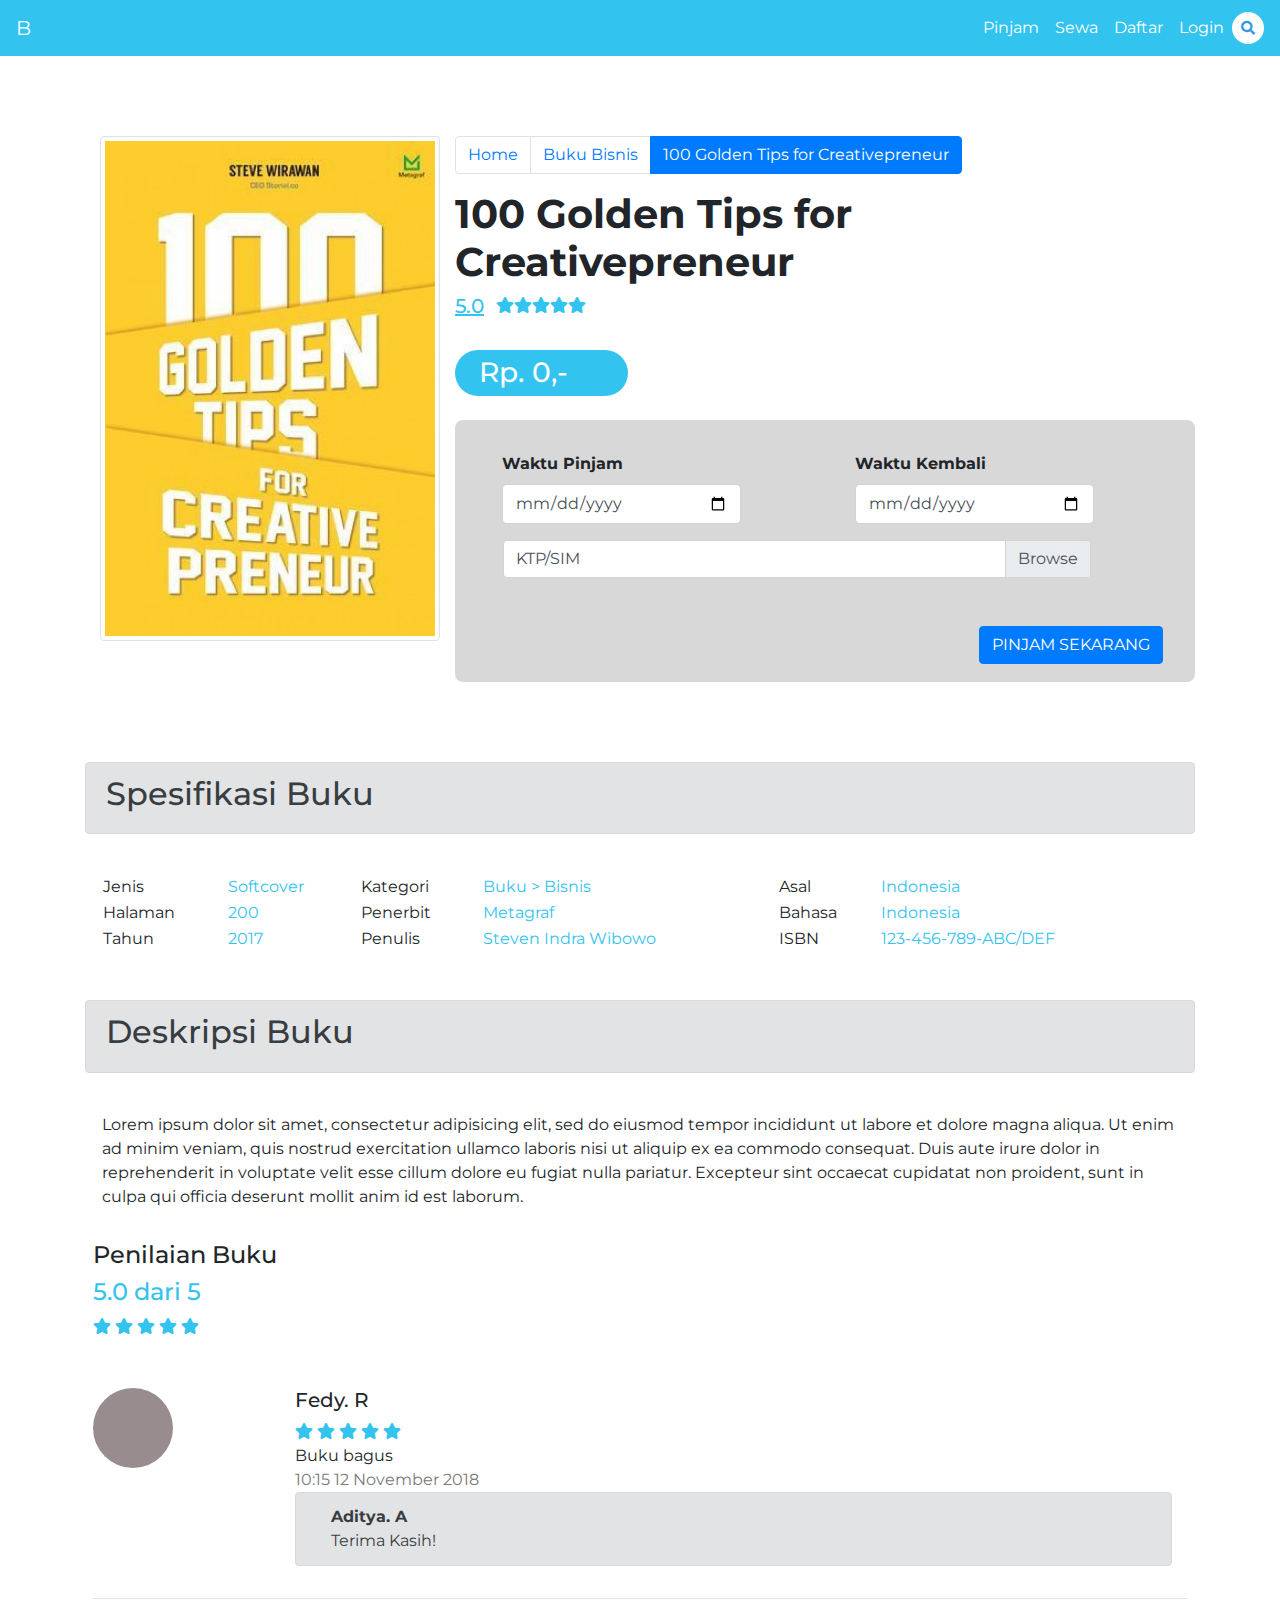
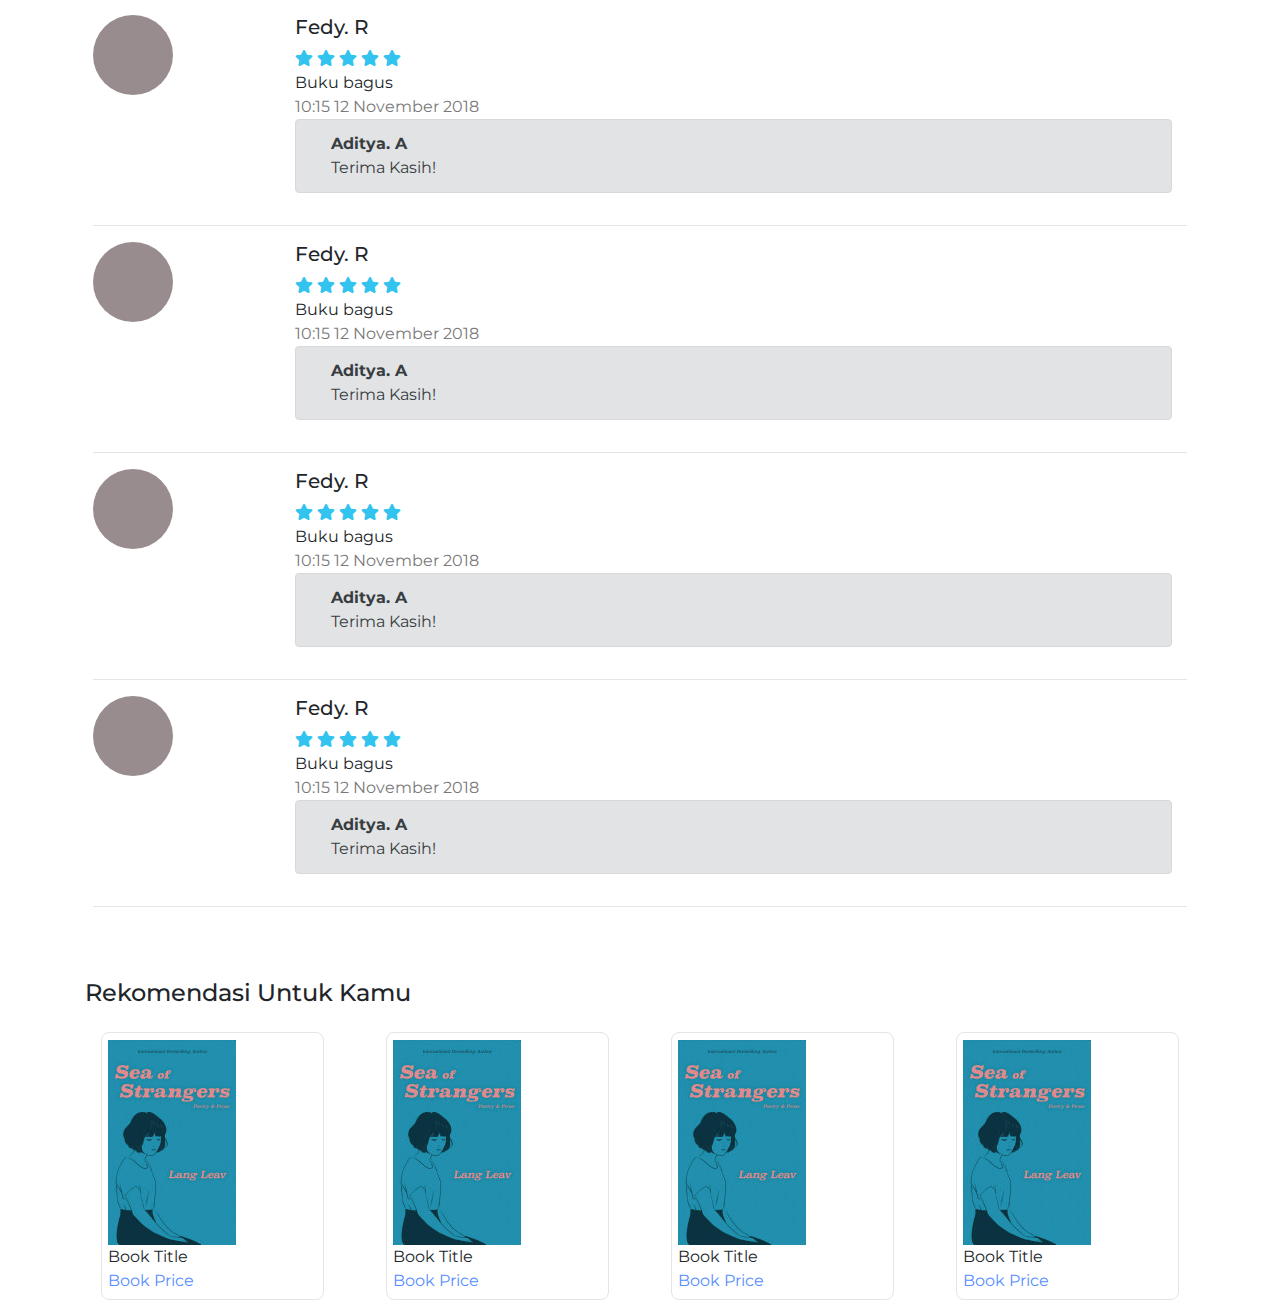
==== details.html @ 66343e20 "scroll reveal & detail page added" ====
<!DOCTYPE html>
<html>
<head>
	<title>Booko!</title>
	<link href="https://fonts.googleapis.com/css?family=Montserrat" rel="stylesheet">
	<link rel="stylesheet" type="text/css" href="assets/plugins/bootstrap/css/bootstrap.min.css">
	<link rel="stylesheet" type="text/css" href="assets/plugins/fontawesome/css/all.css">
	<link rel="stylesheet" type="text/css" href="assets/css/details.css">
</head>
<body>
	<nav class="navbar navbar-expand-lg navbar-light">
	  <a class="navbar-brand text-white" href="#">B</a>
	  <button class="navbar-toggler" type="button" data-toggle="collapse" data-target="#navbarSupportedContent" aria-controls="navbarSupportedContent" aria-expanded="false" aria-label="Toggle navigation">
	    <span class="navbar-toggler-icon"></span>
	  </button>

	  <div class="collapse navbar-collapse" id="navbarSupportedContent">
	    <ul class="navbar-nav ml-auto">
	      <li class="nav-item active">
	        <a class="nav-link text-white" href="#">Pinjam <span class="sr-only">(current)</span></a>
	      </li>
	      <li class="nav-item">
	        <a class="nav-link text-white" href="#">Sewa</a>
	      </li>
	      <li class="nav-item">
	        <a class="nav-link text-white" href="#">Daftar</a>
	      </li>
	      <li class="nav-item">
	        <a class="nav-link text-white" href="#">Login</a>
	      </li>
	    </ul>
	    <form action="" class="search-form my-2 my-lg-0">
	        <div class="form-group has-feedback">
	    		<label for="search" class="sr-only">Search</label>
	    		<input type="text" class="form-control" name="search" id="search" placeholder="Cari Buku">
	      		<span class="fas fa-search form-control-feedback"></span>
	    	</div>
	    </form>
	  </div>
	</nav>
	<div class="container">
		<div class="row top-product">
			<div class="col-xs-4 col-sm-4 col-md-4 col-lg-4">
				<img src="assets/img/detail.jpg" class="img-thumbnail" alt="">
			</div>
			<div class="col-xs-8 col-sm-8 col-md-8 col-lg-8">
				<div class="row">
					<ul class="pagination justify-content-center">
				    	<li class="page-item"><a class="page-link" href="#">Home</a></li>
				    	<li class="page-item"><a class="page-link" href="#">Buku Bisnis</a></li>
				    	<li class="page-item active">
						  <a class="page-link" href="#">100 Golden Tips for Creativepreneur <span class="sr-only"></span></a>
						</li>
				  	</ul>
				</div>
				<div class="row">
					<h1><b>100 Golden Tips for Creativepreneur</b></h1>
				</div>
				<div class="row rates">
					<span><h5><u>5.0</u></h5></span>
					&nbsp;&nbsp;&nbsp;
					<span class="fas fa-star"></span>
					<span class="fas fa-star"></span>
					<span class="fas fa-star"></span>
					<span class="fas fa-star"></span>
					<span class="fas fa-star"></span>
				</div>
				<br>
				<div class="row">
					<span class="badge badge-price"><h3>Rp. 0,-</h3></span>
				</div>
				<br>
				<div class="row">
					<div class="panel panel-detail">
						<div class="panel-body">
							<div class="row">
								<div class="col-xs-6 col-sm-6 col-md-6 col-lg-6">
									<div class="form-group">
										<div class="form-group">
											<label for="input" class="col-sm-12 control-label"><b>Waktu Pinjam</b></label>
											<div class="col-sm-10">
												<input type="date" name="" id="input" class="form-control" value="" required="required" title="">
											</div>
										</div>
									</div>
								</div>
								<div class="col-xs-6 col-sm-6 col-md-6 col-lg-6">
									<div class="form-group">
										<label for="input" class="col-sm-12 control-label"><b>Waktu Kembali</b></label>
										<div class="col-sm-10">
											<input type="date" name="" id="input" class="form-control" value="" required="required" title="">
										</div>
									</div>
								</div>
							</div>
							<div class="row">
								<div class="col-xs-12 col-sm-12 col-md-12 col-lg-12">
									<div class="form-group credentials">
										<div class="custom-file col-sm-12">
										  <input type="file" class="custom-file-input form-control" id="customFile">
										  <label class="custom-file-label form-label" for="customFile">KTP/SIM</label>
										</div>
									</div>
								</div>
							</div>
							<br><br>
							<div class="row">
								<div class="col-xs-12 col-sm-12 col-md-12 col-lg-12">
									<div class="footer-product-detail">
										<button type="button" class="btn btn-primary">PINJAM SEKARANG</button>
									</div>
								</div>
							</div>
						</div>
					</div>
				</div>
			</div>
		</div>
	</div>
	<div class="container">
		<div class="panel panel-mid">
			<div class="panel-body">
				<div class="alert alert-secondary">
					<strong><h2>Spesifikasi Buku</h2></strong>
				</div>
				<br>
				<div class="row">
					<div class="col-xs-12 col-sm-12 col-md-12 col-lg-12 spec-wrapper">
						<table class="table-specs">
							<tbody>
								<tr>
									<td>Jenis</td>
									<td class="content-cell">Softcover</td>
									<td>Kategori</td>
									<td class="content-cell">Buku > Bisnis</td>
									<td>Asal</td>
									<td class="content-cell">Indonesia</td>
								</tr>
								<tr>
									<td>Halaman</td>
									<td class="content-cell">200</td>
									<td>Penerbit</td>
									<td class="content-cell">Metagraf</td>
									<td>Bahasa</td>
									<td class="content-cell">Indonesia</td>
								</tr>
								<tr>
									<td>Tahun</td>
									<td class="content-cell">2017</td>
									<td>Penulis</td>
									<td class="content-cell">Steven Indra Wibowo</td>
									<td>ISBN</td>
									<td class="content-cell">123-456-789-ABC/DEF</td>
								</tr>
							</tbody>
						</table>
					</div>
				</div>
				<br><br>
				<div class="alert alert-secondary">
					<strong><h2>Deskripsi Buku</h2></strong>
				</div>
				<br>
				<div class="row">
					<div class="col-xs-12 col-sm-12 col-md-12 col-lg-12 spec-wrapper">
						Lorem ipsum dolor sit amet, consectetur adipisicing elit, sed do eiusmod
						tempor incididunt ut labore et dolore magna aliqua. Ut enim ad minim veniam,
						quis nostrud exercitation ullamco laboris nisi ut aliquip ex ea commodo
						consequat. Duis aute irure dolor in reprehenderit in voluptate velit esse
						cillum dolore eu fugiat nulla pariatur. Excepteur sint occaecat cupidatat non
						proident, sunt in culpa qui officia deserunt mollit anim id est laborum.
					</div>
				</div>
			</div>
		</div>
	</div>
	<br>
	<div class="container">
		<div class="panel panel-bot">
			<div class="panel-body">
				<div class="row">
					<div class="col-xs-12 col-sm-12 col-md-12 col-lg-12">
						<h4>Penilaian Buku</h4>
					</div>
					<div class="col-xs-12 col-sm-12 col-md-12 col-lg-12 rates">
						<h4>5.0 dari 5</h4>
						<span class="fas fa-star"></span>
						<span class="fas fa-star"></span>
						<span class="fas fa-star"></span>
						<span class="fas fa-star"></span>
						<span class="fas fa-star"></span>
					</div>
					<div class="col-xs-12 col-sm-12 col-md-12 col-lg-12">

					</div>
				</div>
				<br><br>
				<div class="row">
					<div class="col-xs-2 col-sm-2 col-md-2 col-lg-2">
						<svg height="100" width="100">
						  <circle cx="40" cy="40" r="40" fill="#988C8E" />
						</svg>
					</div>
					<div class="col-xs-10 col-sm-10 col-md-10 col-lg-10">
						<div class="col-xs-12 col-sm-12 col-md-12 col-lg-12">
							<h5>Fedy. R</h5>
						</div>
						<div class="col-xs-12 col-sm-12 col-md-12 col-lg-12 rates">
							<span class="fas fa-star"></span>
							<span class="fas fa-star"></span>
							<span class="fas fa-star"></span>
							<span class="fas fa-star"></span>
							<span class="fas fa-star"></span>
						</div>
						<div class="col-xs-12 col-sm-12 col-md-12 col-lg-12">
							<span>Buku bagus</span>
						</div>
						<div class="col-xs-12 col-sm-12 col-md-12 col-lg-12">
							<span class="color-grey">10:15 12 November 2018</span>
						</div>
						<div class="col-xs-12 col-sm-12 col-md-12 col-lg-12">
							<div class="alert alert-secondary">
								<div class="col-xs-12 col-sm-12 col-md-12 col-lg-12">
									<strong>Aditya. A</strong>
								</div>
								<div class="col-xs-12 col-sm-12 col-md-12 col-lg-12">
									Terima Kasih!
								</div>
							</div>
						</div>
					</div>
				</div>
				<hr>
				<div class="row">
					<div class="col-xs-2 col-sm-2 col-md-2 col-lg-2">
						<svg height="100" width="100">
						  <circle cx="40" cy="40" r="40" fill="#988C8E" />
						</svg>
					</div>
					<div class="col-xs-10 col-sm-10 col-md-10 col-lg-10">
						<div class="col-xs-12 col-sm-12 col-md-12 col-lg-12">
							<h5>Fedy. R</h5>
						</div>
						<div class="col-xs-12 col-sm-12 col-md-12 col-lg-12 rates">
							<span class="fas fa-star"></span>
							<span class="fas fa-star"></span>
							<span class="fas fa-star"></span>
							<span class="fas fa-star"></span>
							<span class="fas fa-star"></span>
						</div>
						<div class="col-xs-12 col-sm-12 col-md-12 col-lg-12">
							<span>Buku bagus</span>
						</div>
						<div class="col-xs-12 col-sm-12 col-md-12 col-lg-12">
							<span class="color-grey">10:15 12 November 2018</span>
						</div>
						<div class="col-xs-12 col-sm-12 col-md-12 col-lg-12">
							<div class="alert alert-secondary">
								<div class="col-xs-12 col-sm-12 col-md-12 col-lg-12">
									<strong>Aditya. A</strong>
								</div>
								<div class="col-xs-12 col-sm-12 col-md-12 col-lg-12">
									Terima Kasih!
								</div>
							</div>
						</div>
					</div>
				</div>
				<hr>
				<div class="row">
					<div class="col-xs-2 col-sm-2 col-md-2 col-lg-2">
						<svg height="100" width="100">
						  <circle cx="40" cy="40" r="40" fill="#988C8E" />
						</svg>
					</div>
					<div class="col-xs-10 col-sm-10 col-md-10 col-lg-10">
						<div class="col-xs-12 col-sm-12 col-md-12 col-lg-12">
							<h5>Fedy. R</h5>
						</div>
						<div class="col-xs-12 col-sm-12 col-md-12 col-lg-12 rates">
							<span class="fas fa-star"></span>
							<span class="fas fa-star"></span>
							<span class="fas fa-star"></span>
							<span class="fas fa-star"></span>
							<span class="fas fa-star"></span>
						</div>
						<div class="col-xs-12 col-sm-12 col-md-12 col-lg-12">
							<span>Buku bagus</span>
						</div>
						<div class="col-xs-12 col-sm-12 col-md-12 col-lg-12">
							<span class="color-grey">10:15 12 November 2018</span>
						</div>
						<div class="col-xs-12 col-sm-12 col-md-12 col-lg-12">
							<div class="alert alert-secondary">
								<div class="col-xs-12 col-sm-12 col-md-12 col-lg-12">
									<strong>Aditya. A</strong>
								</div>
								<div class="col-xs-12 col-sm-12 col-md-12 col-lg-12">
									Terima Kasih!
								</div>
							</div>
						</div>
					</div>
				</div>
				<hr>
				<div class="row">
					<div class="col-xs-2 col-sm-2 col-md-2 col-lg-2">
						<svg height="100" width="100">
						  <circle cx="40" cy="40" r="40" fill="#988C8E" />
						</svg>
					</div>
					<div class="col-xs-10 col-sm-10 col-md-10 col-lg-10">
						<div class="col-xs-12 col-sm-12 col-md-12 col-lg-12">
							<h5>Fedy. R</h5>
						</div>
						<div class="col-xs-12 col-sm-12 col-md-12 col-lg-12 rates">
							<span class="fas fa-star"></span>
							<span class="fas fa-star"></span>
							<span class="fas fa-star"></span>
							<span class="fas fa-star"></span>
							<span class="fas fa-star"></span>
						</div>
						<div class="col-xs-12 col-sm-12 col-md-12 col-lg-12">
							<span>Buku bagus</span>
						</div>
						<div class="col-xs-12 col-sm-12 col-md-12 col-lg-12">
							<span class="color-grey">10:15 12 November 2018</span>
						</div>
						<div class="col-xs-12 col-sm-12 col-md-12 col-lg-12">
							<div class="alert alert-secondary">
								<div class="col-xs-12 col-sm-12 col-md-12 col-lg-12">
									<strong>Aditya. A</strong>
								</div>
								<div class="col-xs-12 col-sm-12 col-md-12 col-lg-12">
									Terima Kasih!
								</div>
							</div>
						</div>
					</div>
				</div>
				<hr>
				<div class="row">
					<div class="col-xs-2 col-sm-2 col-md-2 col-lg-2">
						<svg height="100" width="100">
						  <circle cx="40" cy="40" r="40" fill="#988C8E" />
						</svg>
					</div>
					<div class="col-xs-10 col-sm-10 col-md-10 col-lg-10">
						<div class="col-xs-12 col-sm-12 col-md-12 col-lg-12">
							<h5>Fedy. R</h5>
						</div>
						<div class="col-xs-12 col-sm-12 col-md-12 col-lg-12 rates">
							<span class="fas fa-star"></span>
							<span class="fas fa-star"></span>
							<span class="fas fa-star"></span>
							<span class="fas fa-star"></span>
							<span class="fas fa-star"></span>
						</div>
						<div class="col-xs-12 col-sm-12 col-md-12 col-lg-12">
							<span>Buku bagus</span>
						</div>
						<div class="col-xs-12 col-sm-12 col-md-12 col-lg-12">
							<span class="color-grey">10:15 12 November 2018</span>
						</div>
						<div class="col-xs-12 col-sm-12 col-md-12 col-lg-12">
							<div class="alert alert-secondary">
								<div class="col-xs-12 col-sm-12 col-md-12 col-lg-12">
									<strong>Aditya. A</strong>
								</div>
								<div class="col-xs-12 col-sm-12 col-md-12 col-lg-12">
									Terima Kasih!
								</div>
							</div>
						</div>
					</div>
				</div>
				<hr>
			</div>
		</div>
	</div>
	<br><br>
	<div class="container">
		<h4>Rekomendasi Untuk Kamu</h4>
		<div class="row">
			<div class="col-xs-12 col-sm-6 col-md-3 col-lg-3">
				<div class="book-product">
					<img src="assets/img/cheetos.jpg" class="img-responsive">
					<br>
					<span class="book-title">Book Title</span>
					<br>
					<span class="book-price">Book Price</span>
				</div>
			</div>
			<div class="col-xs-12 col-sm-6 col-md-3 col-lg-3">
				<div class="book-product">
					<img src="assets/img/cheetos.jpg" class="img-responsive">
					<br>
					<span class="book-title">Book Title</span>
					<br>
					<span class="book-price">Book Price</span>
				</div>
			</div>
			<div class="col-xs-12 col-sm-6 col-md-3 col-lg-3">
				<div class="book-product">
					<img src="assets/img/cheetos.jpg" class="img-responsive">
					<br>
					<span class="book-title">Book Title</span>
					<br>
					<span class="book-price">Book Price</span>
				</div>
			</div>
			<div class="col-xs-12 col-sm-6 col-md-3 col-lg-3">
				<div class="book-product">
					<img src="assets/img/cheetos.jpg" class="img-responsive">
					<br>
					<span class="book-title">Book Title</span>
					<br>
					<span class="book-price">Book Price</span>
				</div>
			</div>
		</div>
	</div>
</body>
<script src="assets/plugins/bootstrap/js/jquery.min.js" type="text/javascript"></script>
<script src="assets/plugins/bootstrap/js/bootstrap.js" type="text/javascript"></script>
</html>
---- assets/css/details.css ----
body{
	font-family: 'Montserrat', sans-serif;
}

.navbar{
	z-index: 9;
	background-color: #32C3EF;
}

.nav.navbar-nav.navbar-right li a {
    color: blue !important;
}

.search-form .form-group {
  float: right !important;
  transition: all 0.35s, border-radius 0s;
  width: 32px;
  height: 32px;
  background-color: #fff;
  /*box-shadow: 0 1px 1px rgba(0, 0, 0, 0.075) inset;*/
  border-radius: 25px;
  /*border: 1px solid #ccc;*/
  margin-bottom: 0;
}

.navbar-nav{
	transition: all 0.35s, border-radius 0s;
}

.search-form .form-group input.form-control {
  padding-right: 20px;
  border: 0 none;
  background: transparent;
  box-shadow: none;
  display:block;
}
.search-form .form-group input.form-control::-webkit-input-placeholder {
  display: none;
}
.search-form .form-group input.form-control:-moz-placeholder {
  display: none;
}
.search-form .form-group input.form-control::-moz-placeholder {
  display: none;
}
.search-form .form-group input.form-control:-ms-input-placeholder {
  display: none;
}
.search-form .form-group:hover,
.search-form .form-group.hover {
  width: 100%;
  border-radius: 4px 25px 25px 4px;
}

.search-form .form-group span.form-control-feedback {
  position: absolute;
  top: 0.8em;
  right: 1.05em;
  z-index: 2;
  display: block;
  width: 34px;
  height: 34px;
  line-height: 34px;
  text-align: center;
  color: #3596e0;
  left: initial;
  font-size: 14px;
}

#carousels{
	position: relative;
	top: -3.47em;
	width: 100%;
}

#left-banner{
	border-radius: 0.5em;
	padding: 2em;
	border: 1px solid black;
}

#right-banner{
	border-radius: 0.5em;
	padding: 2em;
	border: 1px solid black;
}

.wrapper{
	padding: 2em;
}

.banner-wrapper{
	background-color: #E5E5E5;
}

.underline-brand{
	border-bottom: 0.2em solid black;
	width: 35%;
	margin: -0.5em 0em 0em 0.2em;
}

.book-product{
	border: 1px solid #E5E5E5;
	padding: 0.4em;
	margin: 1em;
	background-color: white;
	border-radius: 0.5em;
}

.book-product .img-thumbnail{
	border: 0;
}

.book-price{
	color: #568EFF;
}

.bg-blue-light{
	background-color: #00D4F1;
}

.poster-wrapper p{
	margin: 0;
}

.comic-banner{
	background-color: #474546;
	padding: 3em;
}

.comic-banner h3, .comic-banner hr{
	color: white;
	text-align: center
}

.comic-underline-brand{
	border-bottom: 0.2em solid white;
	width: 35%;
	/*margin: -0.5em 0em 0em 0.2em;*/
}

.top-product{
	margin: 5em 0em 5em 0em;
}

.top-product .cols{
	margin: 0em 1em 0em 1em;
}

.rates{
	color: #32C3EF;
}

.rates .fas{
	margin-top: 0.2em;
}

.badge-price{
	background-color: #32C3EF;
	color: white;
	margin: 0;
	padding: 0.5em 5em 0.5em 2em;
	border-radius: 3em;
}

.badge-price h3{
	margin: 0;
}

.panel-detail{
	background-color: #D8D8D8;
	width: 100%;
	height: 16.4em;
	padding: 2em;
	border-radius: 0.5em;
}

.credentials{
	margin: 0em 4.5em 0em 1em;
}

.footer-product-detail{
	float: right;
}

.footer-product-detail .btn-pinjam{
	background-color: #34C3EF;
	border-radius: 1em;
}

.panel-mid{
	border-radius: 1px solid #D8D8D8;
}

.table-specs{
	width: 100%;
}

.content-cell{
	color: #34C3EF;
}

.spec-wrapper{
	padding: 0em 2em 0em 2em;
}

.panel-bot{
	padding: 0.5em;
}

.pp{
	padding: 2em;
	border-radius: 100%;
	background-color: #8C2F2F;
}

.color-grey{
	color: #797979;
}
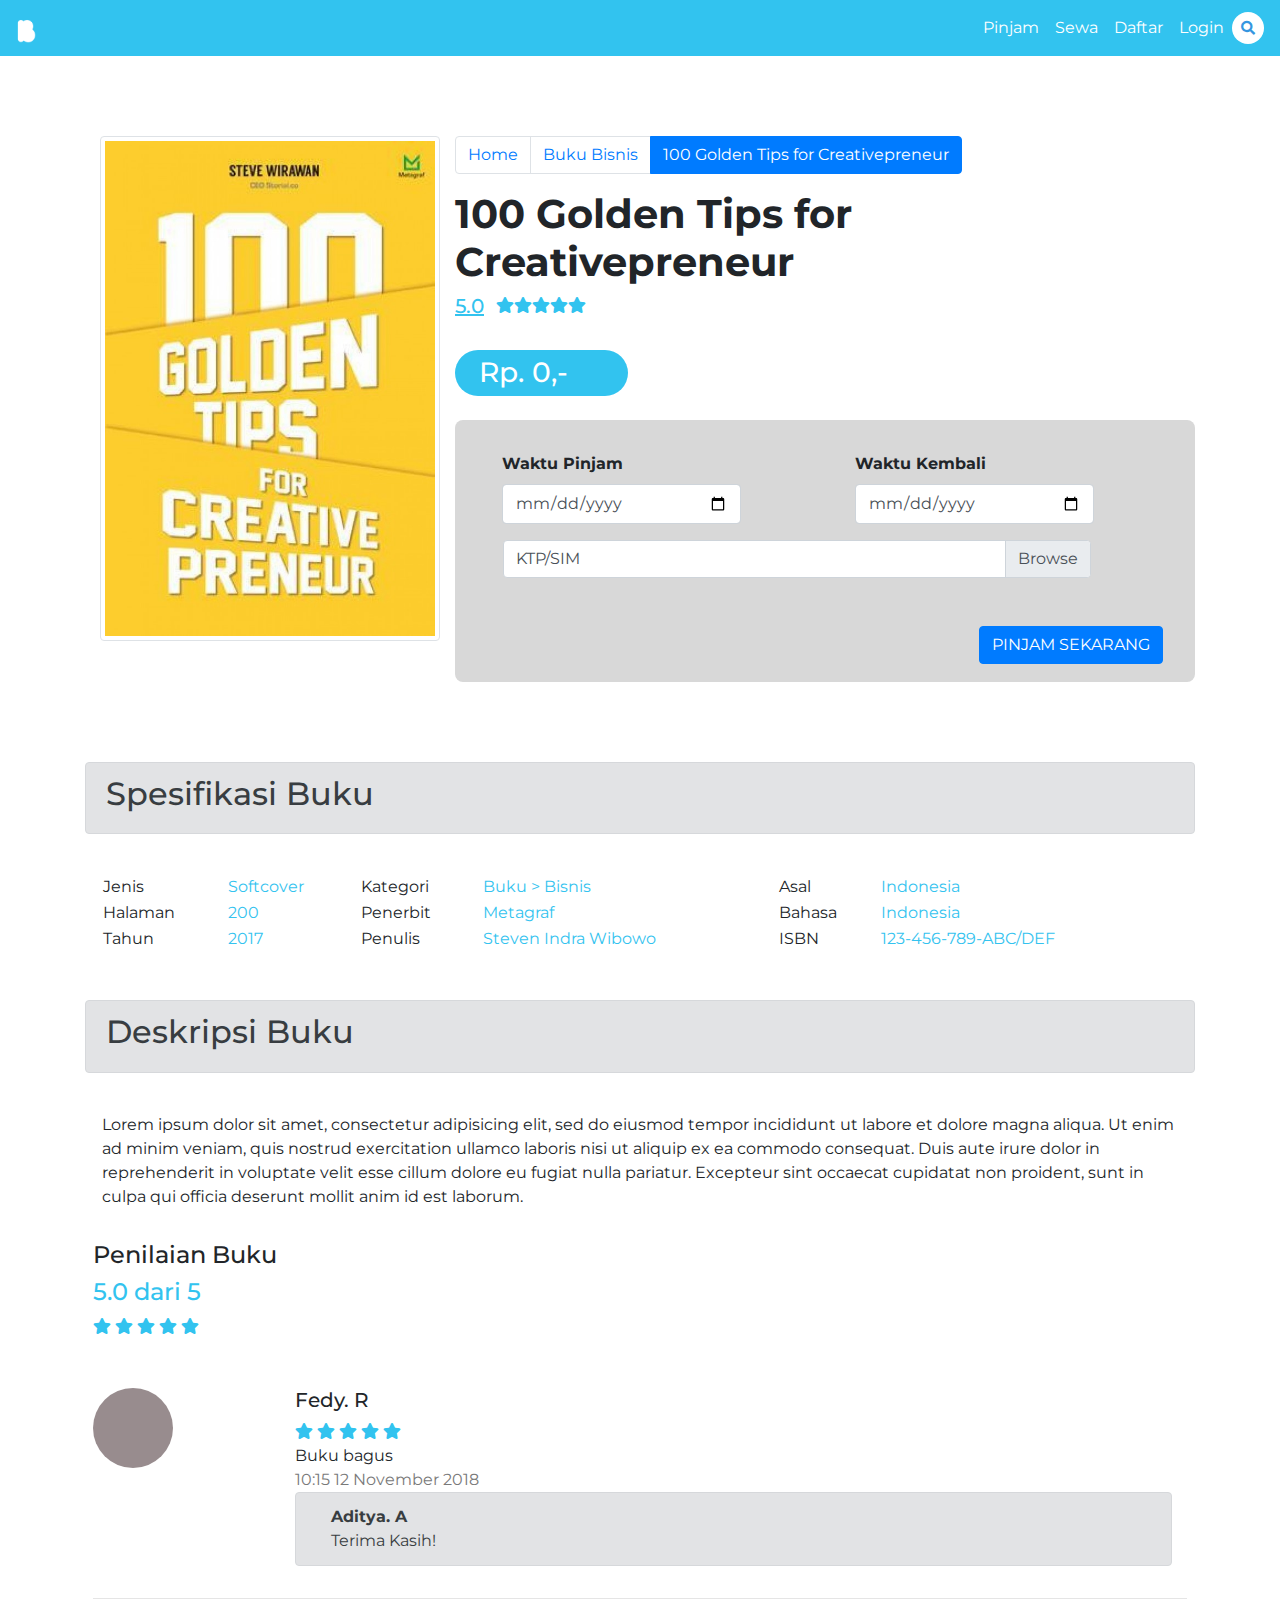
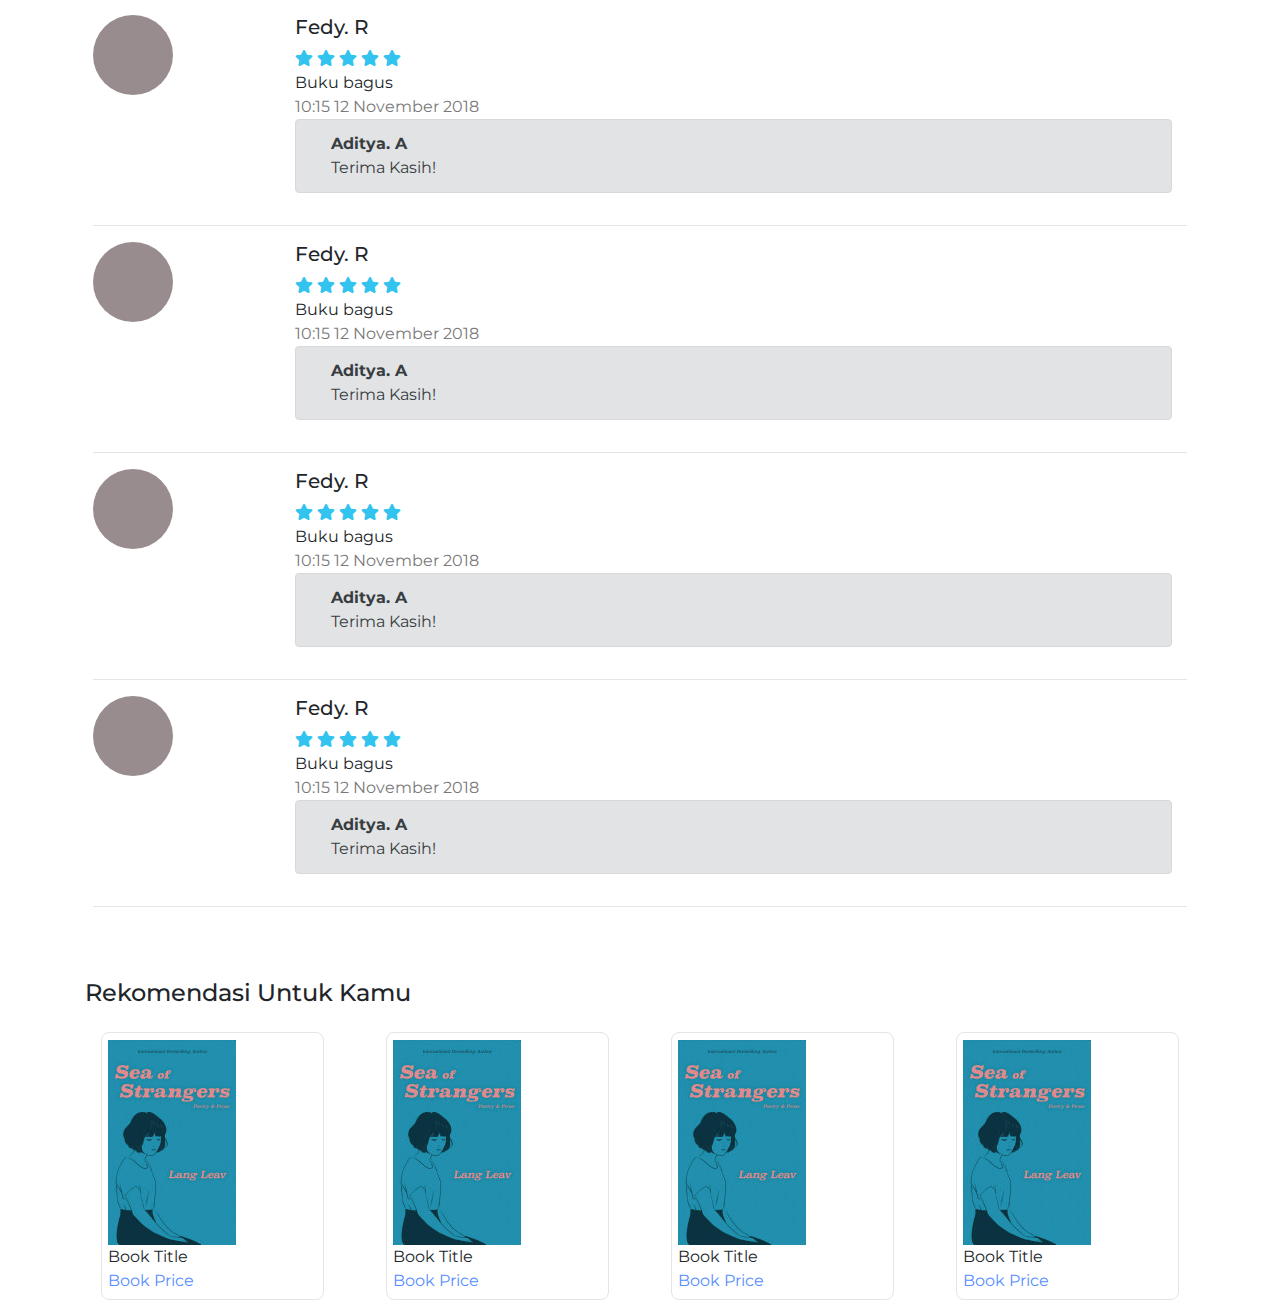
==== commit 1e9cbc67: "fix icon & new asset added" ====
--- a/details.html
+++ b/details.html
@@ -9,7 +9,7 @@
 </head>
 <body>
 	<nav class="navbar navbar-expand-lg navbar-light">
-	  <a class="navbar-brand text-white" href="#">B</a>
+	  <a class="navbar-brand text-white" href="#"><img src="assets/img/brand.png" class="img-responsive" alt="Image" width="20em"></a>
 	  <button class="navbar-toggler" type="button" data-toggle="collapse" data-target="#navbarSupportedContent" aria-controls="navbarSupportedContent" aria-expanded="false" aria-label="Toggle navigation">
 	    <span class="navbar-toggler-icon"></span>
 	  </button>
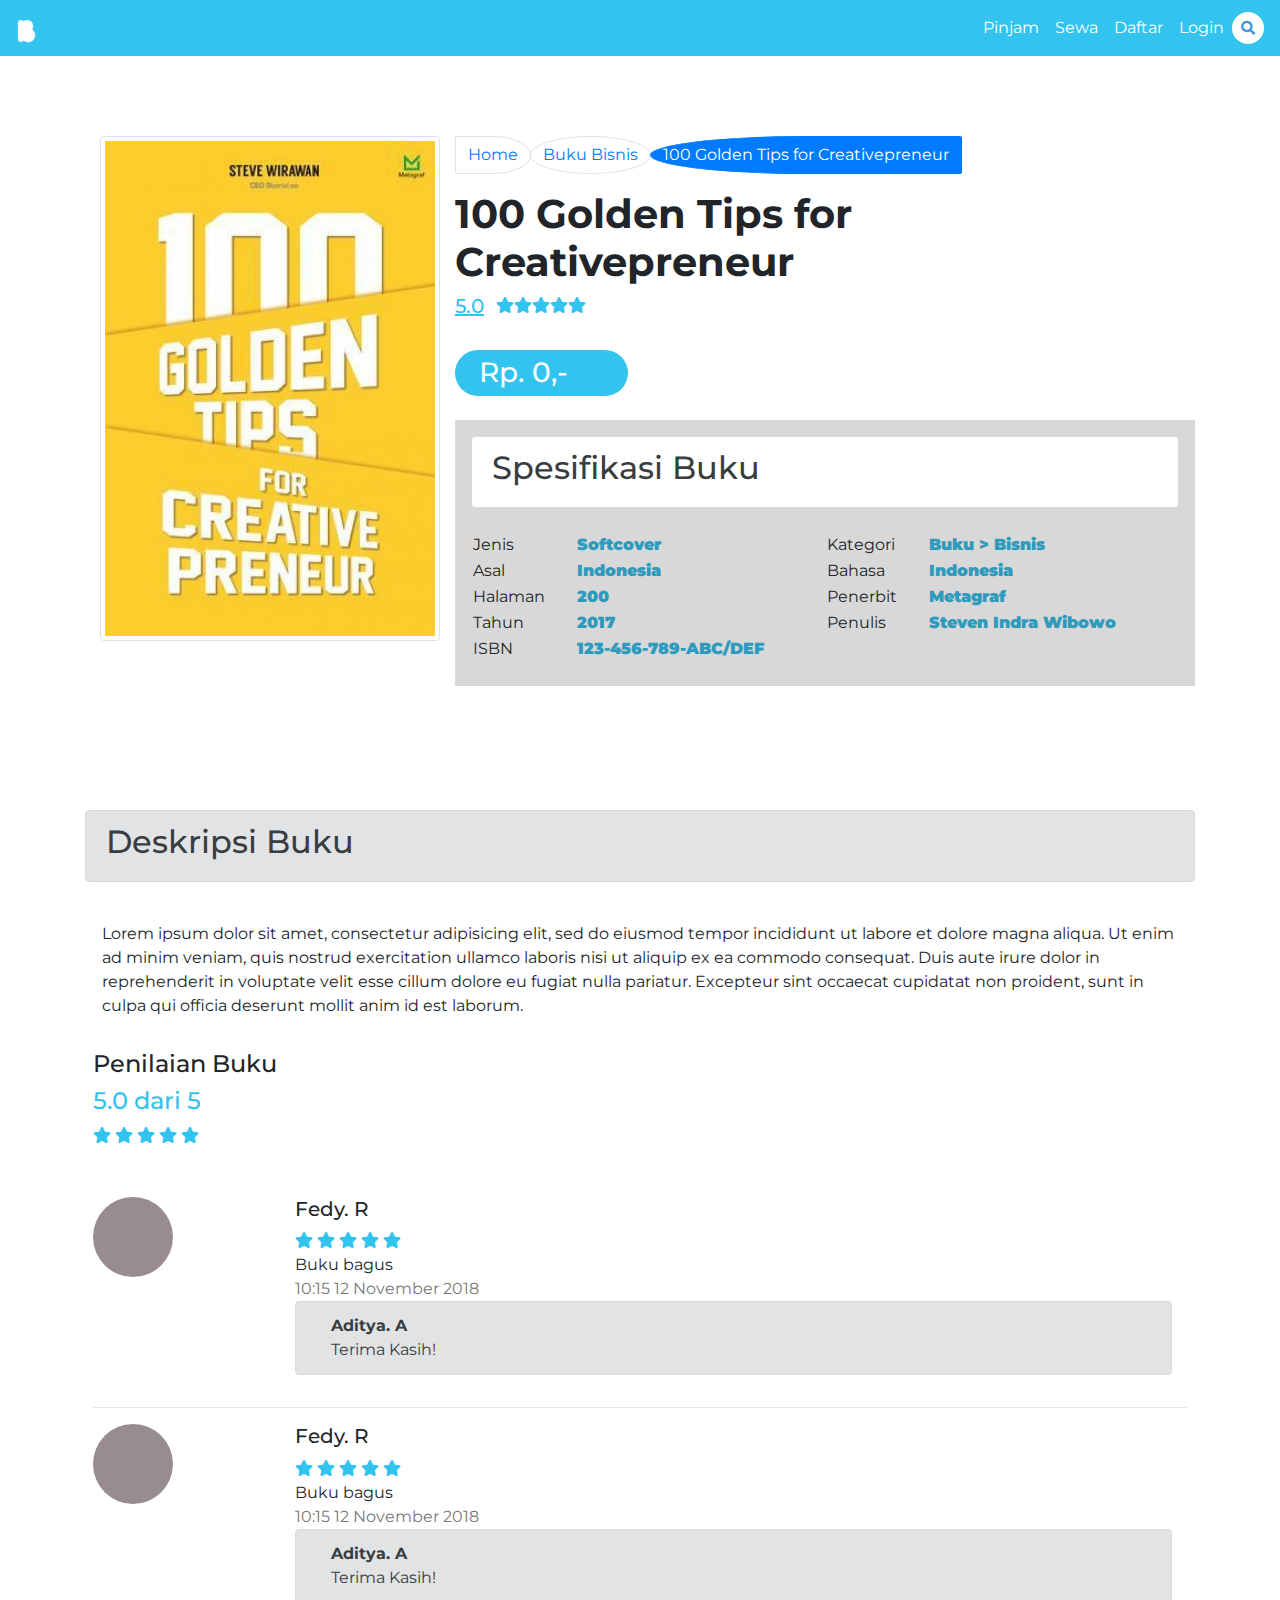
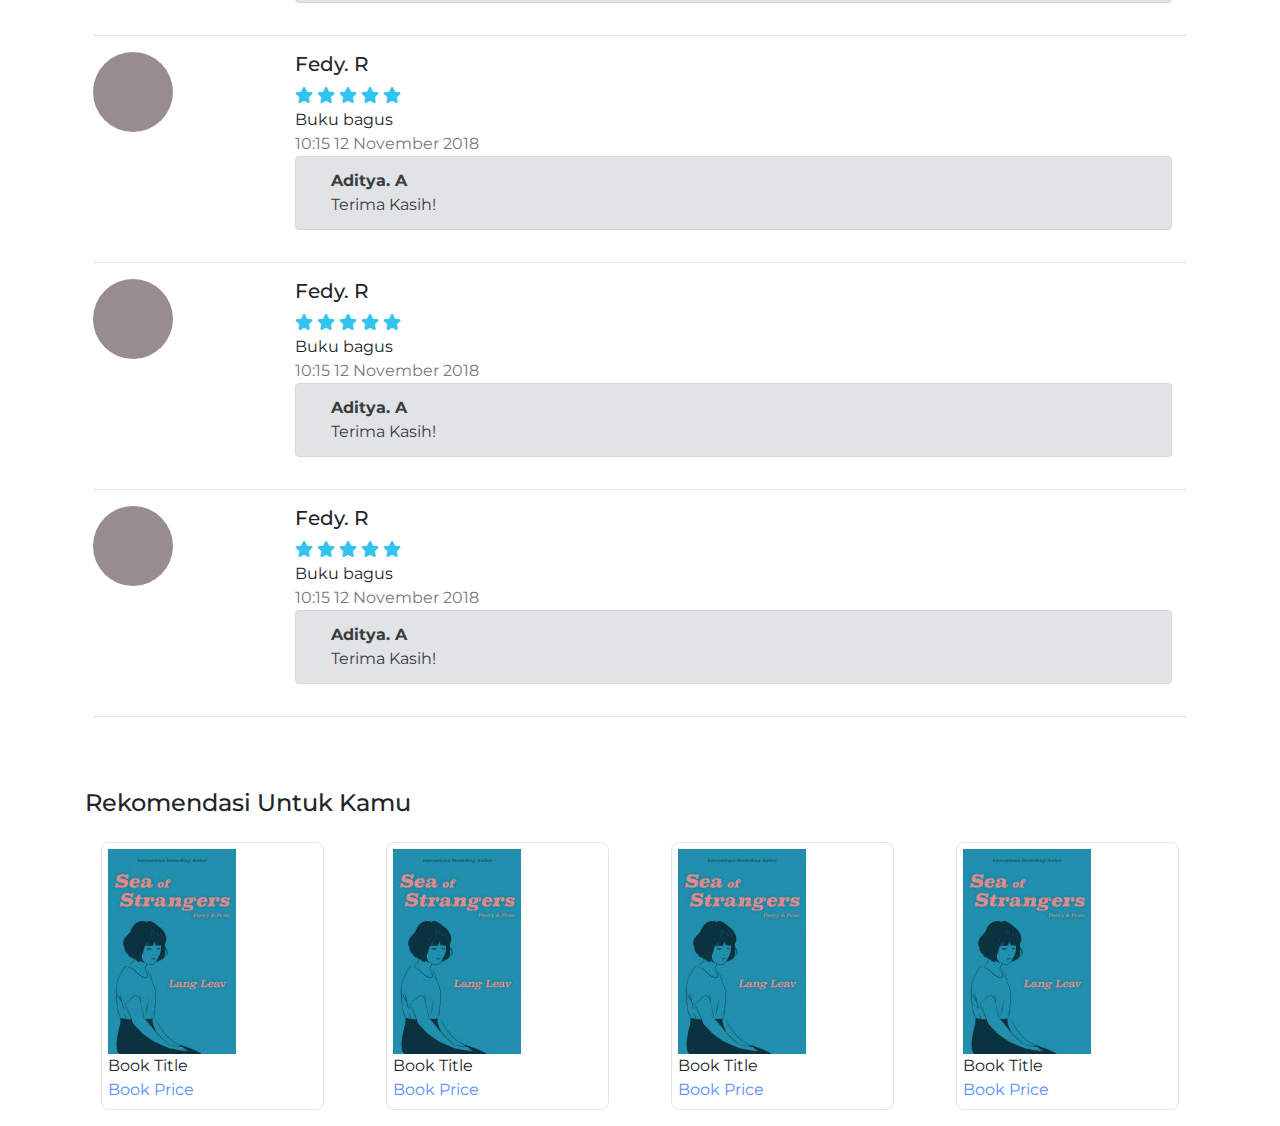
==== commit 6a144140: "Merge branch 'master' of https://github.com/MirHmzh/booko" ====
--- a/details.html
+++ b/details.html
@@ -74,40 +74,49 @@
 					<div class="panel panel-detail">
 						<div class="panel-body">
 							<div class="row">
-								<div class="col-xs-6 col-sm-6 col-md-6 col-lg-6">
-									<div class="form-group">
-										<div class="form-group">
-											<label for="input" class="col-sm-12 control-label"><b>Waktu Pinjam</b></label>
-											<div class="col-sm-10">
-												<input type="date" name="" id="input" class="form-control" value="" required="required" title="">
+								<div class="col-xs-12 col-sm-12 col-md-12 col-lg-12">
+									<div class="footer-product-detail">
+										<div class="alert alert-secondary bg-white spec-heads">
+											<strong><h2>Spesifikasi Buku</h2></strong>
+										</div>
+										<br>
+										<div class="row">
+											<div class="col-xs-12 col-sm-12 col-md-12 col-lg-12 spec-wrapper">
+												<table class="table-specs">
+													<tbody>
+														<tr>
+															<td>Jenis</td>
+															<td class="content-cell">Softcover</td>
+															<td>Kategori</td>
+															<td class="content-cell">Buku > Bisnis</td>
+														</tr>
+														<tr>
+															<td>Asal</td>
+															<td class="content-cell">Indonesia</td>
+															<td>Bahasa</td>
+															<td class="content-cell">Indonesia</td>
+														</tr>
+														<tr>
+															<td>Halaman</td>
+															<td class="content-cell">200</td>
+															<td>Penerbit</td>
+															<td class="content-cell">Metagraf</td>
+														</tr>
+														<tr>
+															<td>Tahun</td>
+															<td class="content-cell">2017</td>
+															<td>Penulis</td>
+															<td class="content-cell">Steven Indra Wibowo</td>
+														</tr>
+														<tr>
+															<td>ISBN</td>
+															<td class="content-cell">123-456-789-ABC/DEF</td>
+														</tr>
+													</tbody>
+												</table>
 											</div>
 										</div>
-									</div>
-								</div>
-								<div class="col-xs-6 col-sm-6 col-md-6 col-lg-6">
-									<div class="form-group">
-										<label for="input" class="col-sm-12 control-label"><b>Waktu Kembali</b></label>
-										<div class="col-sm-10">
-											<input type="date" name="" id="input" class="form-control" value="" required="required" title="">
-										</div>
-									</div>
-								</div>
-							</div>
-							<div class="row">
-								<div class="col-xs-12 col-sm-12 col-md-12 col-lg-12">
-									<div class="form-group credentials">
-										<div class="custom-file col-sm-12">
-										  <input type="file" class="custom-file-input form-control" id="customFile">
-										  <label class="custom-file-label form-label" for="customFile">KTP/SIM</label>
-										</div>
-									</div>
-								</div>
-							</div>
-							<br><br>
-							<div class="row">
-								<div class="col-xs-12 col-sm-12 col-md-12 col-lg-12">
-									<div class="footer-product-detail">
-										<button type="button" class="btn btn-primary">PINJAM SEKARANG</button>
+										<br>
 									</div>
 								</div>
 							</div>
@@ -120,42 +129,6 @@
 	<div class="container">
 		<div class="panel panel-mid">
 			<div class="panel-body">
-				<div class="alert alert-secondary">
-					<strong><h2>Spesifikasi Buku</h2></strong>
-				</div>
-				<br>
-				<div class="row">
-					<div class="col-xs-12 col-sm-12 col-md-12 col-lg-12 spec-wrapper">
-						<table class="table-specs">
-							<tbody>
-								<tr>
-									<td>Jenis</td>
-									<td class="content-cell">Softcover</td>
-									<td>Kategori</td>
-									<td class="content-cell">Buku > Bisnis</td>
-									<td>Asal</td>
-									<td class="content-cell">Indonesia</td>
-								</tr>
-								<tr>
-									<td>Halaman</td>
-									<td class="content-cell">200</td>
-									<td>Penerbit</td>
-									<td class="content-cell">Metagraf</td>
-									<td>Bahasa</td>
-									<td class="content-cell">Indonesia</td>
-								</tr>
-								<tr>
-									<td>Tahun</td>
-									<td class="content-cell">2017</td>
-									<td>Penulis</td>
-									<td class="content-cell">Steven Indra Wibowo</td>
-									<td>ISBN</td>
-									<td class="content-cell">123-456-789-ABC/DEF</td>
-								</tr>
-							</tbody>
-						</table>
-					</div>
-				</div>
 				<br><br>
 				<div class="alert alert-secondary">
 					<strong><h2>Deskripsi Buku</h2></strong>
--- a/assets/css/details.css
+++ b/assets/css/details.css
@@ -17,9 +17,7 @@
   width: 32px;
   height: 32px;
   background-color: #fff;
-  /*box-shadow: 0 1px 1px rgba(0, 0, 0, 0.075) inset;*/
   border-radius: 25px;
-  /*border: 1px solid #ccc;*/
   margin-bottom: 0;
 }
 
@@ -171,8 +169,12 @@
 	background-color: #D8D8D8;
 	width: 100%;
 	height: 16.4em;
-	padding: 2em;
-	border-radius: 0.5em;
+	/*padding: 2em;*/
+	border-radius: 0.5em;
+}
+
+.panel-detail .panel-body{
+	background-color: #D8D8D8;
 }
 
 .credentials{
@@ -180,7 +182,7 @@
 }
 
 .footer-product-detail{
-	float: right;
+	/*float: right;*/
 }
 
 .footer-product-detail .btn-pinjam{
@@ -197,7 +199,9 @@
 }
 
 .content-cell{
-	color: #34C3EF;
+	color: #2E9ABC;
+	font-weight: 900;
+	padding-left: 0.5em;
 }
 
 .spec-wrapper{
@@ -216,4 +220,20 @@
 
 .color-grey{
 	color: #797979;
+}
+.ban-left{
+	width: 30%;
+	float: left;
+}
+.ban-right{
+	width: 70%;
+	float: right;
+}
+
+.spec-heads{
+	margin: 1em 1em 0em 1em;
+}
+
+.page-link{
+	border-radius: 100%;
 }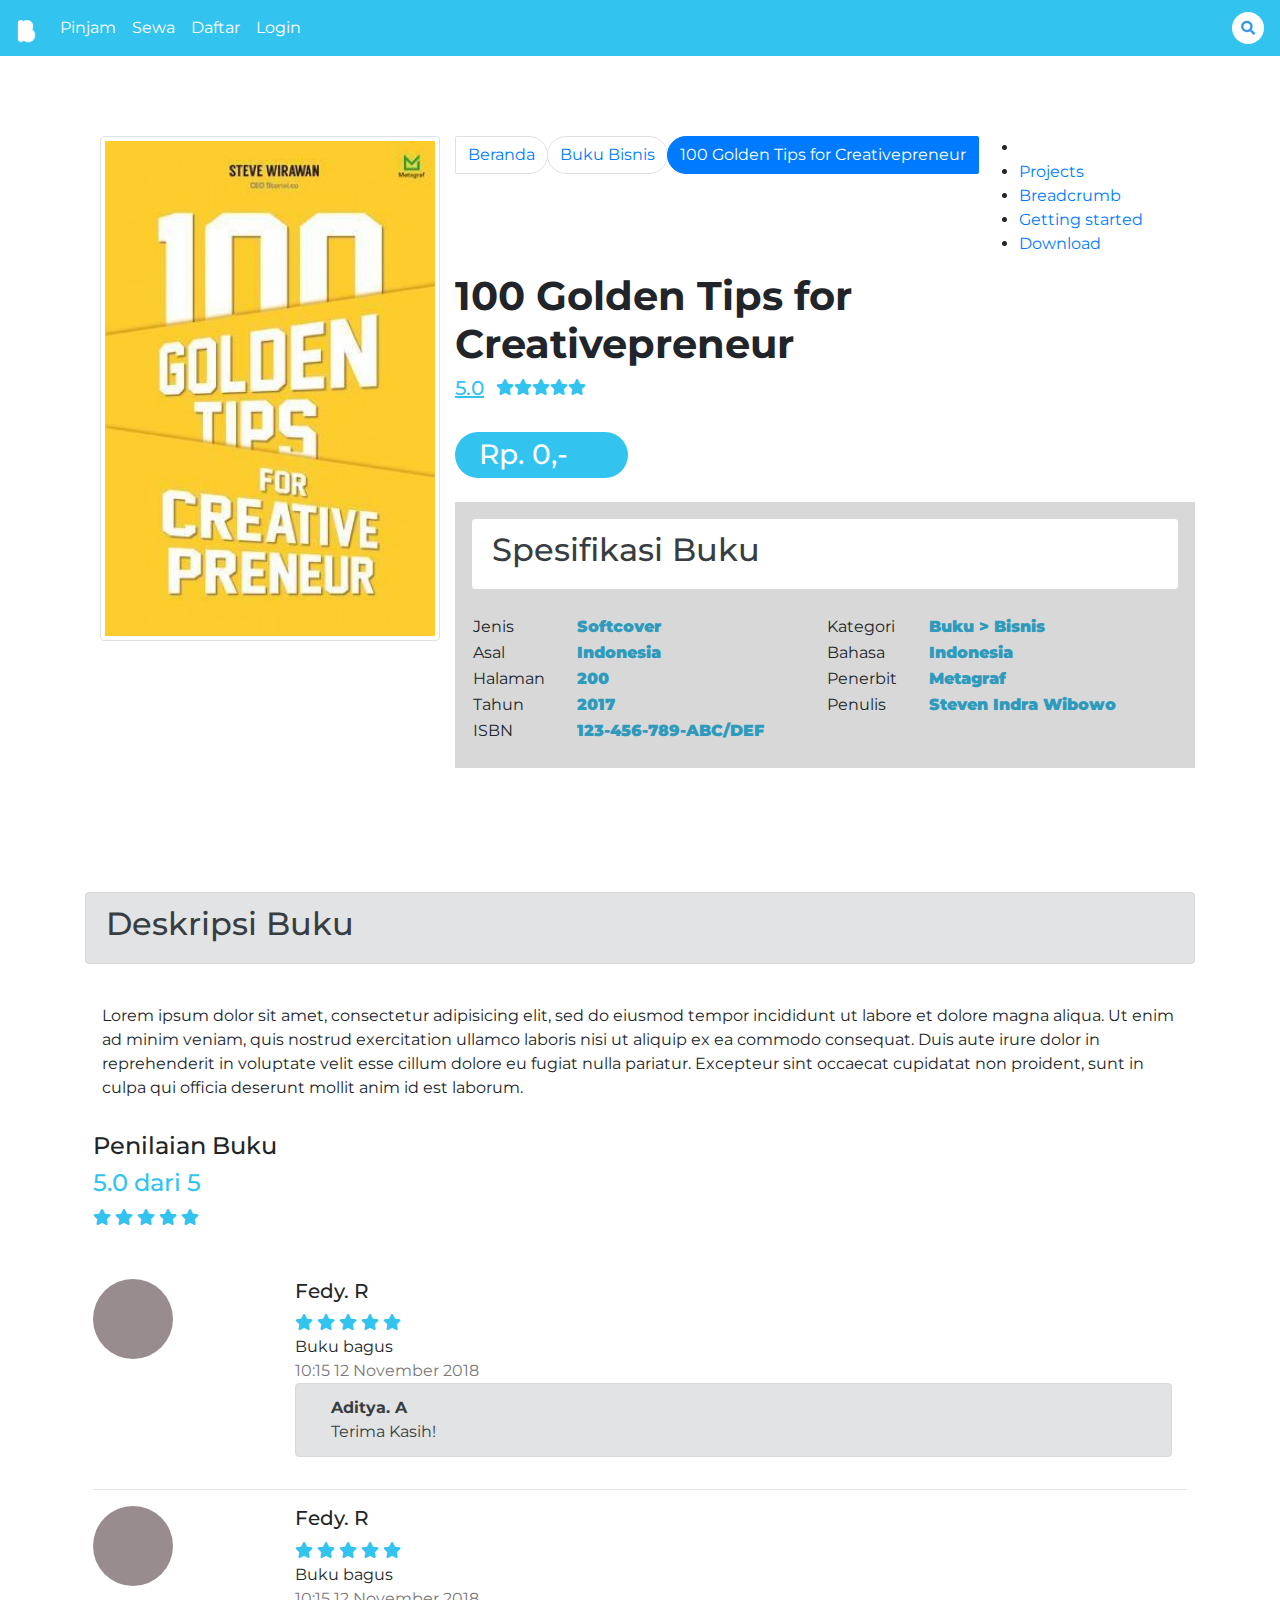
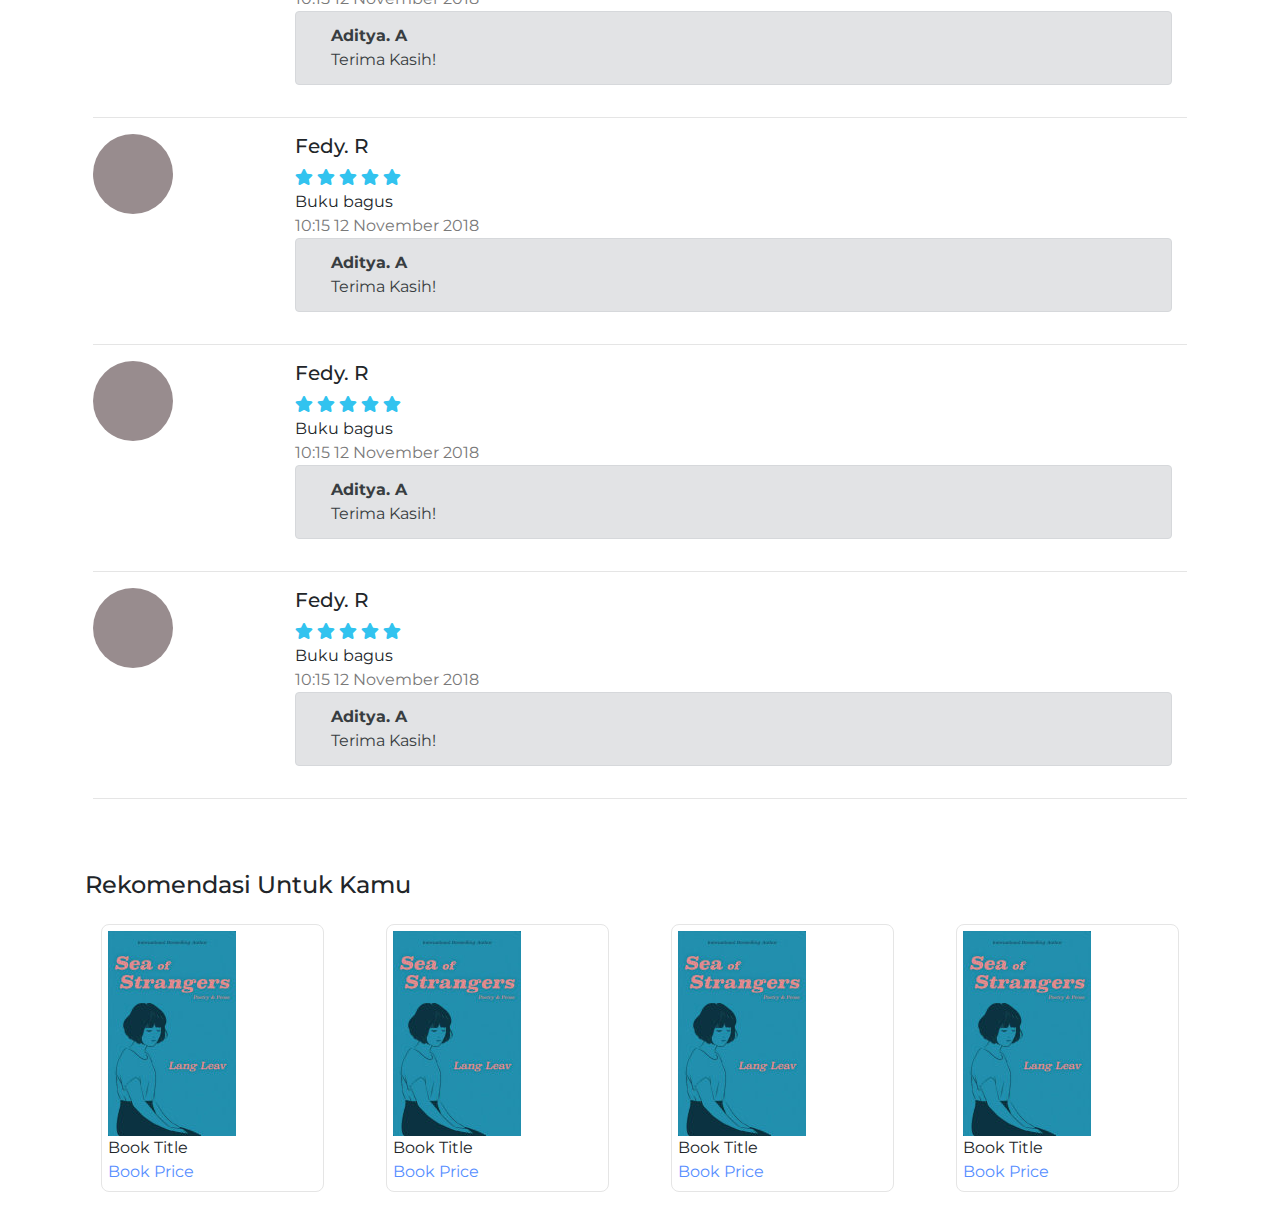
==== commit 4e9cb213: "fx library" ====
--- a/details.html
+++ b/details.html
@@ -15,28 +15,31 @@
 	  </button>
 
 	  <div class="collapse navbar-collapse" id="navbarSupportedContent">
-	    <ul class="navbar-nav ml-auto">
-	      <li class="nav-item active">
-	        <a class="nav-link text-white" href="#">Pinjam <span class="sr-only">(current)</span></a>
-	      </li>
-	      <li class="nav-item">
-	        <a class="nav-link text-white" href="#">Sewa</a>
-	      </li>
-	      <li class="nav-item">
-	        <a class="nav-link text-white" href="#">Daftar</a>
-	      </li>
-	      <li class="nav-item">
-	        <a class="nav-link text-white" href="#">Login</a>
-	      </li>
-	    </ul>
-	    <form action="" class="search-form my-2 my-lg-0">
-	        <div class="form-group has-feedback">
-	    		<label for="search" class="sr-only">Search</label>
-	    		<input type="text" class="form-control" name="search" id="search" placeholder="Cari Buku">
-	      		<span class="fas fa-search form-control-feedback"></span>
-	    	</div>
-	    </form>
-	  </div>
+		    <ul class="navbar-nav mr-auto">
+		      <li class="nav-item active">
+		        <a class="nav-link text-white" href="pinjam.html">Pinjam <span class="sr-only">(current)</span></a>
+		      </li>
+		      <li class="nav-item">
+		        <a class="nav-link text-white" href="sewa.html">Sewa</a>
+		      </li>
+		      <li class="nav-item">
+		        <a class="nav-link text-white" href="#">Daftar</a>
+		      </li>
+		      <li class="nav-item">
+		        <a class="nav-link text-white" href="#">Login</a>
+		      </li>
+		    </ul>
+		    <form action="" class="search-form my-2 my-lg-0">
+		        <div class="form-group has-feedback">
+		    		<label for="search" class="sr-only">Search</label>
+		    		<form action="pencarian.html" method="post">
+		    			<input type="text" class="form-control" name="search" id="search" placeholder="Cari Buku">
+		      			<a href="pencarian.html"><span class="fas fa-search form-control-feedback"></span></a>
+		    		</form>
+		    		
+		    	</div>
+		    </form>
+		  </div>
 	</nav>
 	<div class="container">
 		<div class="row top-product">
@@ -46,12 +49,19 @@
 			<div class="col-xs-8 col-sm-8 col-md-8 col-lg-8">
 				<div class="row">
 					<ul class="pagination justify-content-center">
-				    	<li class="page-item"><a class="page-link" href="#">Home</a></li>
+				    	<li class="page-item"><a class="page-link" href="#">Beranda</a></li>
 				    	<li class="page-item"><a class="page-link" href="#">Buku Bisnis</a></li>
 				    	<li class="page-item active">
 						  <a class="page-link" href="#">100 Golden Tips for Creativepreneur <span class="sr-only"></span></a>
 						</li>
 				  	</ul>
+				  	<ul id="breadcrumb">
+		  				<li><a href="#"><span class="icon icon-home"> </span></a></li>
+		 				 <li><a href="#"><span class="icon icon-beaker"> </span> Projects</a></li>
+		 				 <li><a href="#"><span class="icon icon-double-angle-right"></span> Breadcrumb</a></li>
+		  				<li><a href="#"><span class="icon icon-rocket"> </span> Getting started</a></li>
+		  				<li><a href="#"><span class="icon icon-arrow-down"> </span> Download</a></li>
+					</ul>
 				</div>
 				<div class="row">
 					<h1><b>100 Golden Tips for Creativepreneur</b></h1>
--- a/assets/css/details.css
+++ b/assets/css/details.css
@@ -233,7 +233,116 @@
 .spec-heads{
 	margin: 1em 1em 0em 1em;
 }
-
+.page-item{
+	border-radius: 50px;
+}
 .page-link{
-	border-radius: 100%;
+	border-radius: 50px 50px;
+}
+
+
+$blue-gray 			    : #34495e;
+$blue-gray-darken 	: #2c3e50;
+$blue 				      : #3498db;
+$blue-darken 		    : #2980b9;
+$green 				      : #1abc9c;
+$green-darken 		  : #16a085;
+#breadcrumb{
+  list-style:none;
+  display: inline-block;
+  
+  .icon{
+    font-size: 14px;
+  }
+  
+  li{
+    float:left;
+    a{
+      color:#FFF;
+      display:block;
+      background: #3498db;
+      text-decoration: none;
+      position:relative;
+      height: 40px;
+      line-height:40px;
+      padding: 0 10px 0 5px;
+      text-align: center;
+      margin-right: 23px;
+    }
+    &:nth-child(even){
+      a{
+        background-color: #2980b9;
+        
+        &:before{
+          border-color:#2980b9;
+          border-left-color:transparent;
+         }
+        &:after{
+          border-left-color:#2980b9;
+        }
+      }
+    }
+    &:first-child{
+      a{
+        padding-left:15px;
+        @include border-radius(4px 0 0 4px);
+        &:before{
+          border:none;
+         }
+      }
+    }
+    &:last-child{
+      a{
+        padding-right:15px;
+        @include border-radius(0 4px 4px 0);
+        &:after{
+          border:none;
+         }
+      }
+    }
+    
+    a{   
+      &:before,
+      &:after{
+        content: "";
+        position:absolute;
+        top: 0;
+        border:0 solid #3498db;
+        border-width:20px 10px;
+        width: 0;
+        height: 0;
+      }
+      &:before{
+        left:-20px;
+        border-left-color:transparent;
+      }
+      &:after{
+        left:100%;
+        border-color:transparent;
+        border-left-color:#3498db;
+      }
+      &:hover{
+        background-color: #1abc9c;
+        
+        &:before{
+          border-color:#1abc9c;
+          border-left-color:transparent;
+         }
+        &:after{
+          border-left-color:#1abc9c;
+        }
+      }
+      &:active{
+        background-color: #16a085;
+        
+        &:before{
+          border-color:#16a085;
+          border-left-color:transparent;
+         }
+        &:after{
+          border-left-color:#16a085;
+        }
+      }
+    }
+  }
 }